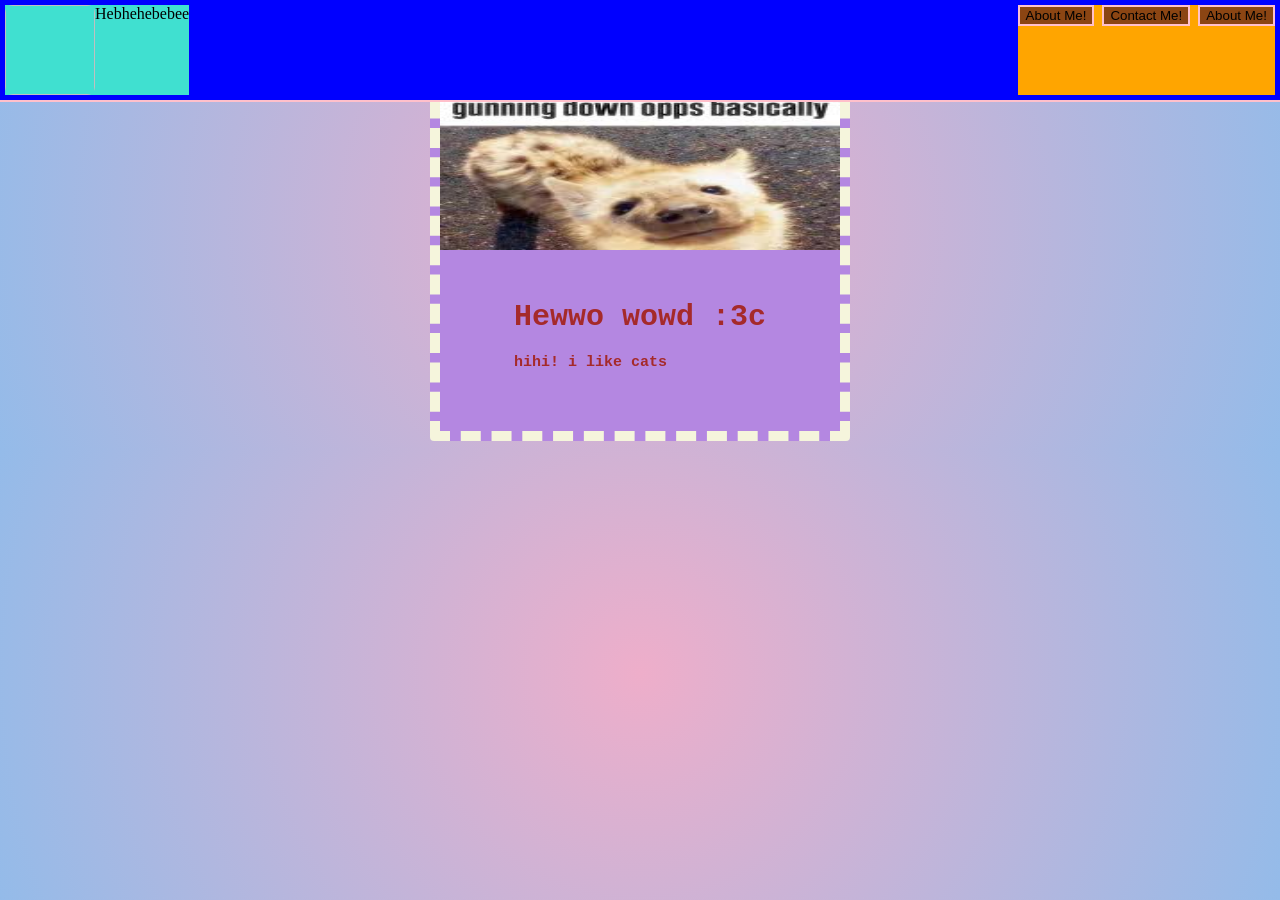
==== about.html @ 499e4976 "First! Set up the basics with help from Raine." ====
<!DOCTYPE html>

<head>
    <title>Lily Flaherty</title>
    <link rel="stylesheet" href="Styles/general.css">
    <link rel="preconnect" href="https://fonts.googleapis.com">
<link rel="preconnect" href="https://fonts.gstatic.com" crossorigin>
<link href="https://fonts.googleapis.com/css2?family=Courier+Prime:ital,wght@0,400;0,700;1,400;1,700&display=swap" rel="stylesheet">
</head>

<body>
    <header>
        <div class="header-bar">
            <div class="header-bar-left">
                <img class="header-bar-left-image" href="Images/Ilovemakingrackys.jpg">
                Hebhehebebee 
            </div>
            <div class="header-bar-right">
                <a href="about.html">
                    <button>
                        About Me! 
                    </button>
                </a>
                <a href="contact.html">
                    <button>
                        Contact Me! 
                    </button>
                </a>
                <a href="about.html">
                    <button>
                        About Me! 
                    </button>
                </a>
            </div>
        </div>
    </header>
    <div class="about-container-border-container">
        <div class="about-container">
            <img src="Images/Ilovemakingrackys.jpg" class="about-image">
            <span class="about-content-text">
                <h1>
                    Hewwo wowd :3c
                </h1>
                hihi! i like cats
            </span>
        </div>
    </div>
</body>
---- Styles/general.css ----
.about-container{
    display: flex;
    flex-direction: column;
    background-color: rgb(180, 135, 225);
    align-items: center;
    padding: 20px 0px 60px 0px;
    border-style: dashed;
    border-width: 10px;
    border-radius: 4px;
    border-color: beige;
}
.about-container-border-container{
    display:flex;
    margin-top: 40px;
    justify-content: center;
}
.about-image{
    width: 400px;
    height: 180px;
    margin-bottom: 30px;
}
.about-content-text{
    font-family: "Courier";
    font-weight: 900;
    color: brown;
    font-size: 15px;
}
body{
    background: #EEAECA;
    background: radial-gradient(circle, rgba(238, 174, 202, 1) 0%, rgba(148, 187, 233, 1) 100%);
}
.header-bar{
    background-color: blue;
    top:0;
    left:0;
    right:0;
    position: fixed;
    display:flex;
    flex-direction: row;
    justify-content: space-between;
    padding:5px;
    border-bottom-style: solid;
    border-bottom-width: 2px;
    border-bottom-color: pink;
}
.header-bar-left{
    display:flex;
    align-items: left;
    flex-direction: row;
    background-color: turquoise;
}
.header-bar-right{
    display:flex;
    align-items: right;
    flex-direction: row;
    background-color: orange;
    gap: 8px;
}
.header-bar button {
    transition-duration: 0.2s;
    background-color: saddlebrown;
    cursor: pointer;
    border-style: solid;
    border-color: pink;
}
.header-bar button:hover{
    background-color: maroon;
    border-radius: 100%;
}
.header-bar-left-image{
    border-radius: 8px;
    width:90px;
    height:90px;
    border-width: 2px;
    border-color: white;
}
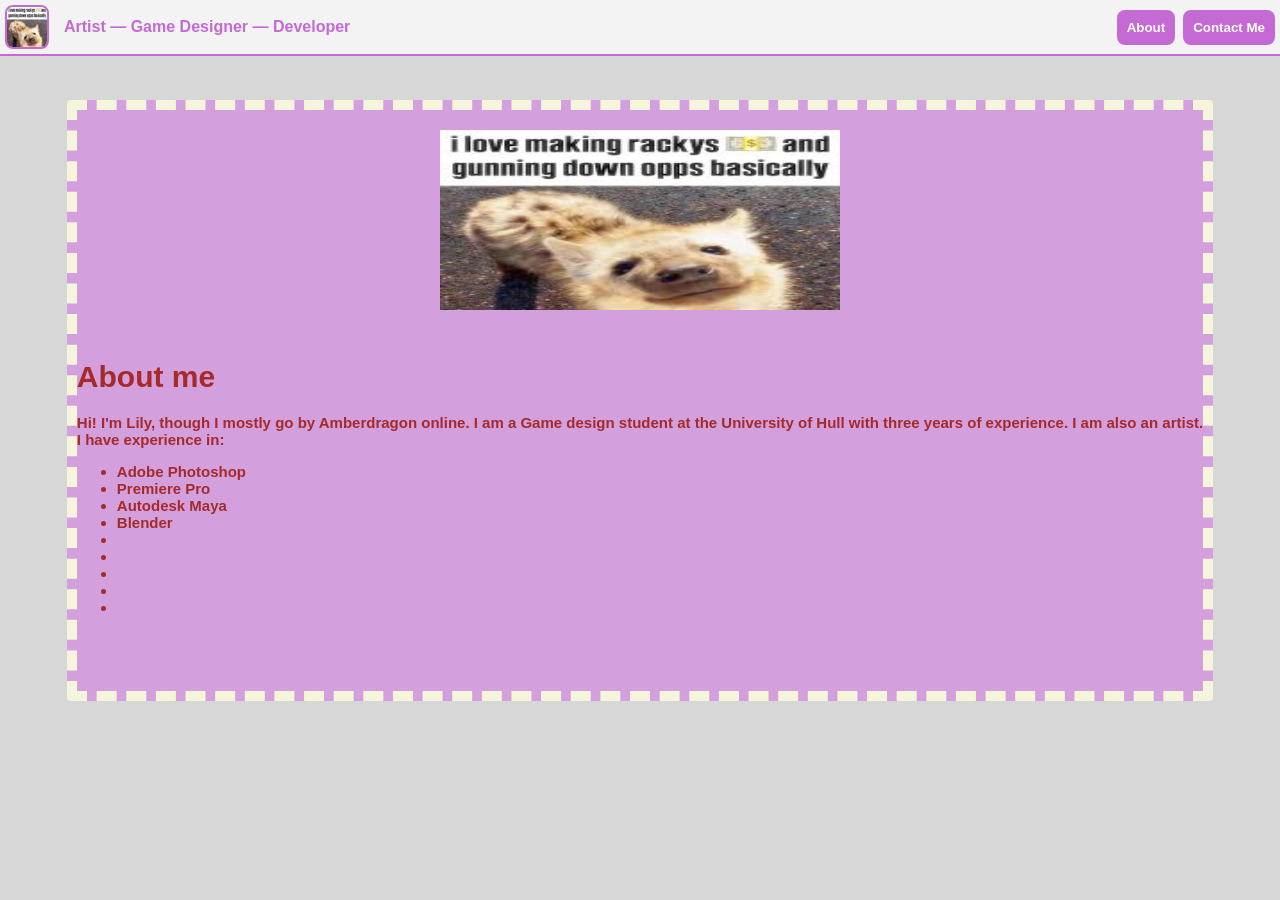
==== commit 0e3dd419: "Second of the day" ====
--- a/about.html
+++ b/about.html
@@ -9,26 +9,21 @@
 </head>
 
 <body>
-    <header>
+    <header style="margin-bottom: 100px;">
         <div class="header-bar">
             <div class="header-bar-left">
-                <img class="header-bar-left-image" href="Images/Ilovemakingrackys.jpg">
-                Hebhehebebee 
+                <img src="Images/Ilovemakingrackys.jpg">
+                Artist — Game Designer — Developer
             </div>
             <div class="header-bar-right">
                 <a href="about.html">
                     <button>
-                        About Me! 
+                        About 
                     </button>
                 </a>
                 <a href="contact.html">
                     <button>
-                        Contact Me! 
-                    </button>
-                </a>
-                <a href="about.html">
-                    <button>
-                        About Me! 
+                        Contact Me 
                     </button>
                 </a>
             </div>
@@ -39,9 +34,21 @@
             <img src="Images/Ilovemakingrackys.jpg" class="about-image">
             <span class="about-content-text">
                 <h1>
-                    Hewwo wowd :3c
+                    About me
                 </h1>
-                hihi! i like cats
+                    Hi! I'm Lily, though I mostly go by Amberdragon online. I am a Game design student at the University of Hull with three years of experience. I am also an artist. <br>
+                    I have experience in:
+                    <ul>
+                        <li>Adobe Photoshop</li>
+                        <li>Premiere Pro</li>
+                        <li>Autodesk Maya</li>
+                        <li>Blender</li>
+                        <li></li>
+                        <li></li>
+                        <li></li>
+                        <li></li>
+                        <li></li>
+                    </ul>
             </span>
         </div>
     </div>
--- a/Styles/general.css
+++ b/Styles/general.css
@@ -1,7 +1,11 @@
+:root {
+    --main-purple: rgb(197, 105, 213);
+}
+
 .about-container{
     display: flex;
     flex-direction: column;
-    background-color: rgb(180, 135, 225);
+    background-color: rgb(211, 159, 220);
     align-items: center;
     padding: 20px 0px 60px 0px;
     border-style: dashed;
@@ -20,17 +24,16 @@
     margin-bottom: 30px;
 }
 .about-content-text{
-    font-family: "Courier";
+    font-family: "Helvetica";
     font-weight: 900;
     color: brown;
     font-size: 15px;
 }
 body{
-    background: #EEAECA;
-    background: radial-gradient(circle, rgba(238, 174, 202, 1) 0%, rgba(148, 187, 233, 1) 100%);
+    background: #d7d7d7;
 }
 .header-bar{
-    background-color: blue;
+    background-color: rgb(243, 243, 243);
     top:0;
     left:0;
     right:0;
@@ -41,36 +44,45 @@
     padding:5px;
     border-bottom-style: solid;
     border-bottom-width: 2px;
-    border-bottom-color: pink;
+    border-bottom-color: var(--main-purple);
+    font-family:Helvetica, sans-serif
 }
 .header-bar-left{
     display:flex;
-    align-items: left;
+    justify-content: left;
+    align-items: center;
     flex-direction: row;
-    background-color: turquoise;
+    font-weight: bolder;
+    color: var(--main-purple);
+    position: relative
+
 }
 .header-bar-right{
     display:flex;
-    align-items: right;
+    justify-content: center;
+    align-items: center;
     flex-direction: row;
-    background-color: orange;
     gap: 8px;
 }
 .header-bar button {
     transition-duration: 0.2s;
-    background-color: saddlebrown;
+    background-color: var(--main-purple);
     cursor: pointer;
-    border-style: solid;
-    border-color: pink;
+    border-style: none;
+    border-radius: 8px;
+    padding:10px;
+    color: white;
+    font-weight:bolder
 }
 .header-bar button:hover{
-    background-color: maroon;
-    border-radius: 100%;
+    background-color: rgb(163, 117, 171);
 }
-.header-bar-left-image{
+.header-bar-left img{
     border-radius: 8px;
-    width:90px;
-    height:90px;
+    width:40px;
+    height:40px;
+    border-style: solid;
     border-width: 2px;
-    border-color: white;
+    border-color: var(--main-purple);
+    margin-right: 15px;
 }
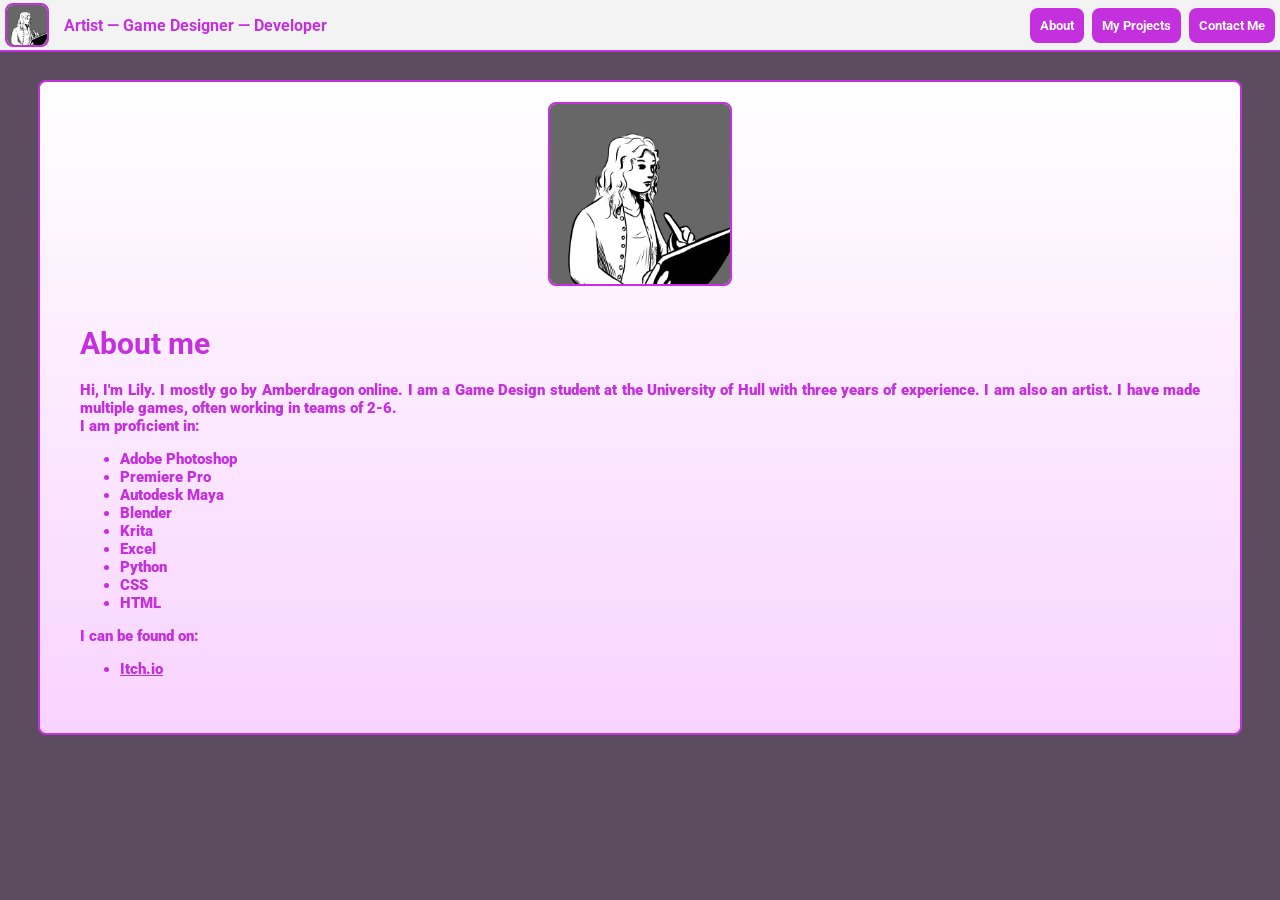
==== commit 9b06e780: "Added so much stuff and also learned html and css" ====
--- a/about.html
+++ b/about.html
@@ -5,25 +5,38 @@
     <link rel="stylesheet" href="Styles/general.css">
     <link rel="preconnect" href="https://fonts.googleapis.com">
 <link rel="preconnect" href="https://fonts.gstatic.com" crossorigin>
-<link href="https://fonts.googleapis.com/css2?family=Courier+Prime:ital,wght@0,400;0,700;1,400;1,700&display=swap" rel="stylesheet">
+  <link href="https://fonts.googleapis.com/css2?family=Roboto:ital,wght@0,100..900;1,100..900&display=swap" rel="stylesheet">
 </head>
 
 <body>
-    <header style="margin-bottom: 100px;">
+    <header>
         <div class="header-bar">
             <div class="header-bar-left">
-                <img src="Images/Ilovemakingrackys.jpg">
-                Artist — Game Designer — Developer
+                <img src="Images/self-portrait.png">
+                <p>
+                    Artist — Game Designer — Developer
+                </p>
             </div>
             <div class="header-bar-right">
                 <a href="about.html">
                     <button>
-                        About 
+                        <p class="header-button">
+                            About 
+                        </p>
+                    </button>
+                </a>
+                <a href="projects.html">
+                    <button>
+                        <p class="header-button">
+                            My Projects 
+                        </p>
                     </button>
                 </a>
                 <a href="contact.html">
                     <button>
-                        Contact Me 
+                        <p class="header-button">
+                            Contact Me  
+                        </p>
                     </button>
                 </a>
             </div>
@@ -31,25 +44,32 @@
     </header>
     <div class="about-container-border-container">
         <div class="about-container">
-            <img src="Images/Ilovemakingrackys.jpg" class="about-image">
-            <span class="about-content-text">
+            <img src="Images/self-portrait.png" class="about-image">
+            <div class="about-content-text">
                 <h1>
                     About me
                 </h1>
-                    Hi! I'm Lily, though I mostly go by Amberdragon online. I am a Game design student at the University of Hull with three years of experience. I am also an artist. <br>
-                    I have experience in:
+                <p>
+                    Hi, I'm Lily. I mostly go by Amberdragon online. I am a Game Design student at the University of Hull with three years of experience. I am also an artist. 
+                    I have made multiple games, often working in teams of 2-6. <br>
+                    I am proficient in:
                     <ul>
                         <li>Adobe Photoshop</li>
                         <li>Premiere Pro</li>
                         <li>Autodesk Maya</li>
                         <li>Blender</li>
-                        <li></li>
-                        <li></li>
-                        <li></li>
-                        <li></li>
-                        <li></li>
+                        <li>Krita</li>
+                        <li>Excel</li>
+                        <li>Python</li>
+                        <li>CSS</li>
+                        <li>HTML</li>
                     </ul>
-            </span>
+                    <p>I can be found on:</p>
+                </p>
+                <ul>
+                    <li ><a href="itch.io/Amberdragon" class="about-link">Itch.io</a></li>
+                </ul>
+            </div>
         </div>
     </div>
 </body>
--- a/Styles/general.css
+++ b/Styles/general.css
@@ -1,38 +1,52 @@
 :root {
-    --main-purple: rgb(197, 105, 213);
+    --main-purple: rgb(196, 47, 222);
 }
 
 .about-container{
     display: flex;
     flex-direction: column;
-    background-color: rgb(211, 159, 220);
+    background-color: rgb(255, 255, 255);
     align-items: center;
-    padding: 20px 0px 60px 0px;
-    border-style: dashed;
-    border-width: 10px;
-    border-radius: 4px;
-    border-color: beige;
-}
+    padding: 10px 10px 10px 10px;
+    border-style:solid;
+    border-width: 2px;
+    border-radius: 8px;
+    border-color: var(--main-purple);
+    background: #eed5f3;
+    background: linear-gradient(0deg, rgb(248, 211, 255) 0%, rgba(255, 255, 255, 1) 100%);}
 .about-container-border-container{
     display:flex;
-    margin-top: 40px;
+    margin: 30px;
+    margin-top: 80px;
     justify-content: center;
 }
 .about-image{
-    width: 400px;
     height: 180px;
-    margin-bottom: 30px;
+    margin: 10px;
+    border-style: solid;
+    border-width: 2px;
+    border-radius: 8px;
+    border-color: var(--main-purple);
 }
 .about-content-text{
-    font-family: "Helvetica";
+    font-family: roboto;
     font-weight: 900;
-    color: brown;
+    color: var(--main-purple);
     font-size: 15px;
+    margin: 10px 30px 30px 30px;
+    text-align: justify;
+    
 }
 body{
-    background: #d7d7d7;
+    /*background-image: url("sittimg.png");
+    background-repeat: no-repeat;
+    background-position: center;
+    background-attachment: fixed;
+    background-size: cover;*/
+    background: rgb(92, 76, 95);
 }
 .header-bar{
+    
     background-color: rgb(243, 243, 243);
     top:0;
     left:0;
@@ -42,12 +56,15 @@
     flex-direction: row;
     justify-content: space-between;
     padding:5px;
+    height:40px;
     border-bottom-style: solid;
     border-bottom-width: 2px;
     border-bottom-color: var(--main-purple);
     font-family:Helvetica, sans-serif
 }
 .header-bar-left{
+  font-family: roboto;
+
     display:flex;
     justify-content: left;
     align-items: center;
@@ -85,4 +102,15 @@
     border-width: 2px;
     border-color: var(--main-purple);
     margin-right: 15px;
-}+}
+.about-link{
+    color:var(--main-purple);
+}
+
+.header-button{
+    margin: 0;
+}
+
+p{
+    font-family: roboto;
+}
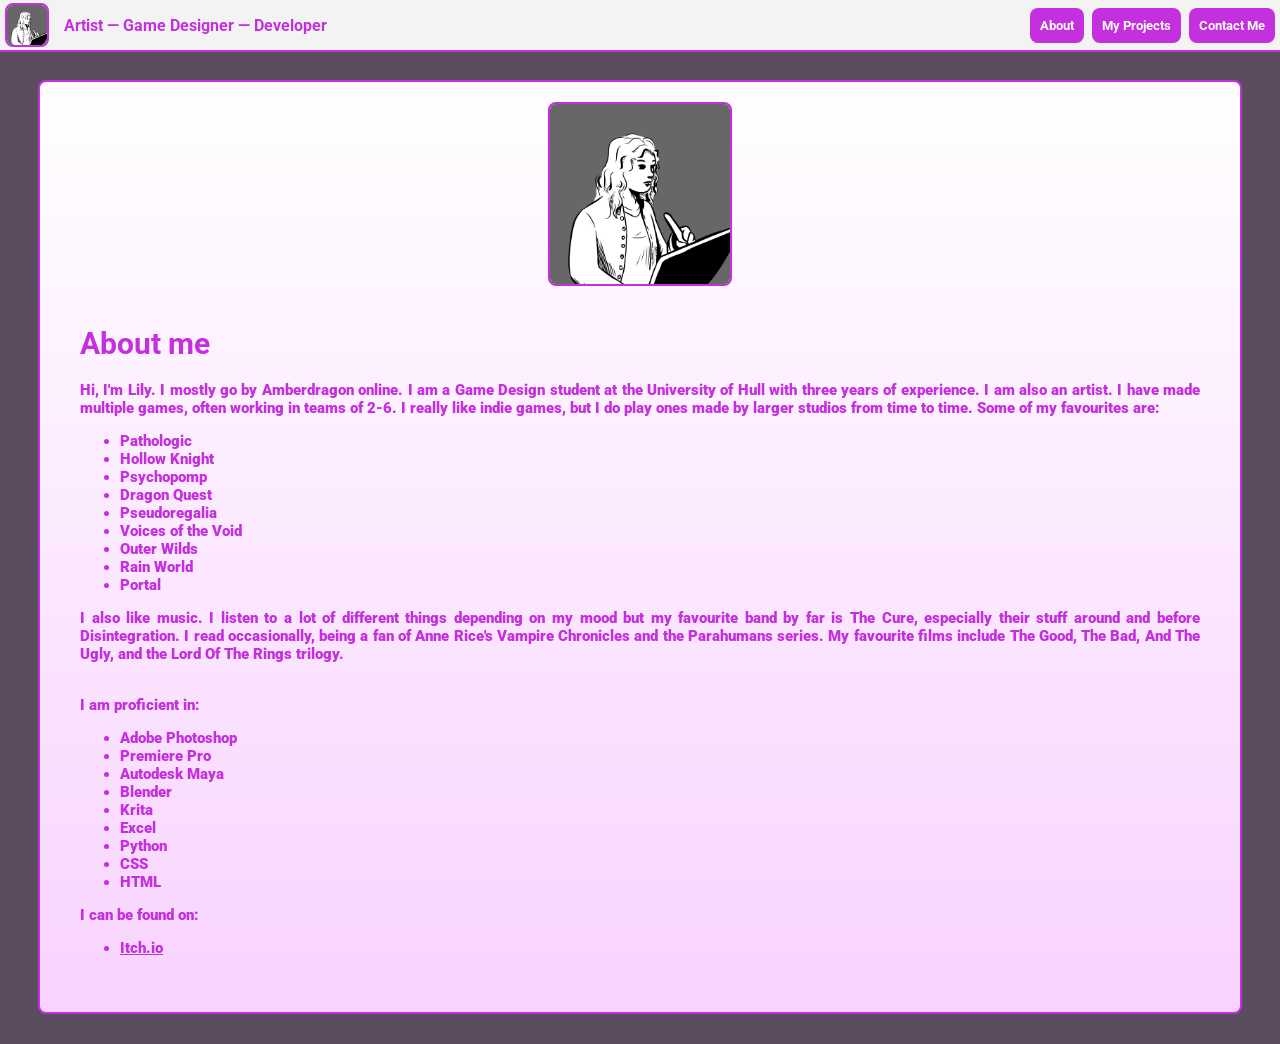
==== commit 1beea823: "Added more info to about" ====
--- a/about.html
+++ b/about.html
@@ -51,7 +51,21 @@
                 </h1>
                 <p>
                     Hi, I'm Lily. I mostly go by Amberdragon online. I am a Game Design student at the University of Hull with three years of experience. I am also an artist. 
-                    I have made multiple games, often working in teams of 2-6. <br>
+                    I have made multiple games, often working in teams of 2-6. 
+                    I really like indie games, but I do play ones made by larger studios from time to time. Some of my favourites are:
+                    <ul>
+                        <li>Pathologic</li>
+                        <li>Hollow Knight</li>
+                        <li>Psychopomp</li>
+                        <li>Dragon Quest</li>
+                        <li>Pseudoregalia</li>
+                        <li>Voices of the Void</li>
+                        <li>Outer Wilds</li>
+                        <li>Rain World</li>
+                        <li>Portal</li>
+                    </ul>
+                    I also like music. I listen to a lot of different things depending on my mood but my favourite band by far is The Cure, especially their stuff around and before Disintegration. I read occasionally, being a fan of Anne Rice's Vampire Chronicles and the Parahumans series. My favourite films include The Good, The Bad, And The Ugly, and the Lord Of The Rings trilogy.
+                </p><br>
                     I am proficient in:
                     <ul>
                         <li>Adobe Photoshop</li>
@@ -67,7 +81,7 @@
                     <p>I can be found on:</p>
                 </p>
                 <ul>
-                    <li ><a href="itch.io/Amberdragon" class="about-link">Itch.io</a></li>
+                    <li ><a href="https://amberdragon6666.itch.io/" class="about-link">Itch.io</a></li>
                 </ul>
             </div>
         </div>
--- a/Styles/general.css
+++ b/Styles/general.css
@@ -14,8 +14,10 @@
     border-color: var(--main-purple);
     background: #eed5f3;
     background: linear-gradient(0deg, rgb(248, 211, 255) 0%, rgba(255, 255, 255, 1) 100%);}
-.about-container-border-container{
+
+    .about-container-border-container{
     display:flex;
+    position: relative;
     margin: 30px;
     margin-top: 80px;
     justify-content: center;
@@ -46,7 +48,7 @@
     background: rgb(92, 76, 95);
 }
 .header-bar{
-    
+    z-index: 10;
     background-color: rgb(243, 243, 243);
     top:0;
     left:0;
@@ -92,7 +94,7 @@
     font-weight:bolder
 }
 .header-bar button:hover{
-    background-color: rgb(163, 117, 171);
+    background-color: rgb(213, 119, 230);
 }
 .header-bar-left img{
     border-radius: 8px;
